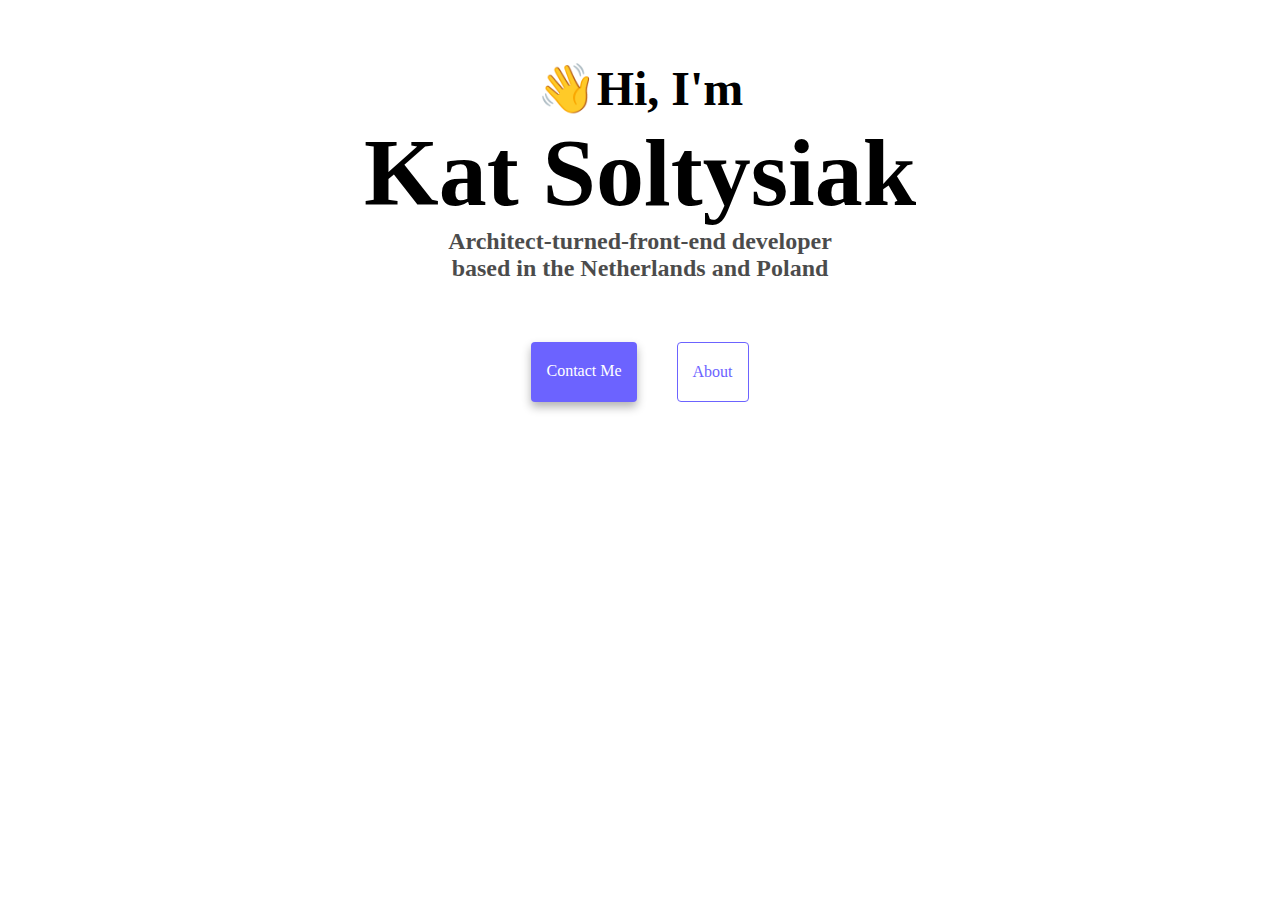
==== index.html @ 96640b8c "Completed week 1 task" ====
<!DOCTYPE html>
<html lang="en">
  <head>
    <meta charset="UTF-8" />
    <meta http-equiv="X-UA-Compatible" content="IE=edge" />
    <meta name="viewport" content="width=device-width, initial-scale=1.0" />
    <title>Kat Soltysiak</title>
    <link rel="stylesheet" href="style.css" />
  </head>
  <body>
    <h2>👋Hi, I'm</h2>
    <h1>Kat Soltysiak</h1>
    <h3>
      Architect-turned-front-end developer<br />based in the Netherlands and
      Poland
    </h3>

    <div class="navigation-links">
      <a href="contact.html" class="contact-link">Contact Me</a>
      <a href="about.html" class="about-link">About</a>
    </div>
  </body>
</html>
---- style.css ----
:root {
  --primary-color: #6c63ff;
  --secondary-color: #f5f2fe;
  --box-shadow: 0 5px 10px rgba(0, 0, 0, 0.3);
}
body {
  margin: 60px auto;
  max-width: 800px;
}
h1,
h2,
h3 {
  text-align: center;
  margin: 0;
}
h1 {
  font-size: 96px;
}
h2 {
  font-size: 48px;
}
h3 {
  font-size: 24px;
  opacity: 0.7;
}
p {
  background: var(--secondary-color);
  padding: 20px;
  border-radius: 4px;
  font-size: 18px;
  line-height: 1.5;
  text-align: center;
}
.about-paragraphs {
  display: flex;
  margin: 30px 0;
}
.about-paragraphs p {
  margin: 10px;
}
.email-link {
  display: flex;
  justify-content: center;
  color: var(--primary-color);
  font-size: 28px;
  text-decoration: none;
}
.homepage-link {
  color: var(--primary-color);
  text-align: center;
  display: block;
}
.navigation-links {
  display: flex;
  margin-top: 40px;
  justify-content: center;
}
.navigation-links a {
  margin: 20px;
  border-radius: 4px;
  padding: 20px 15px;
  text-decoration: none;
  text-transform: capitalize;
}
.contact-link {
  background: var(--primary-color);
  box-shadow: var(--box-shadow);
  color: white;
}
.about-link {
  color: var(--primary-color);
  border: 1px solid var(--primary-color);
}
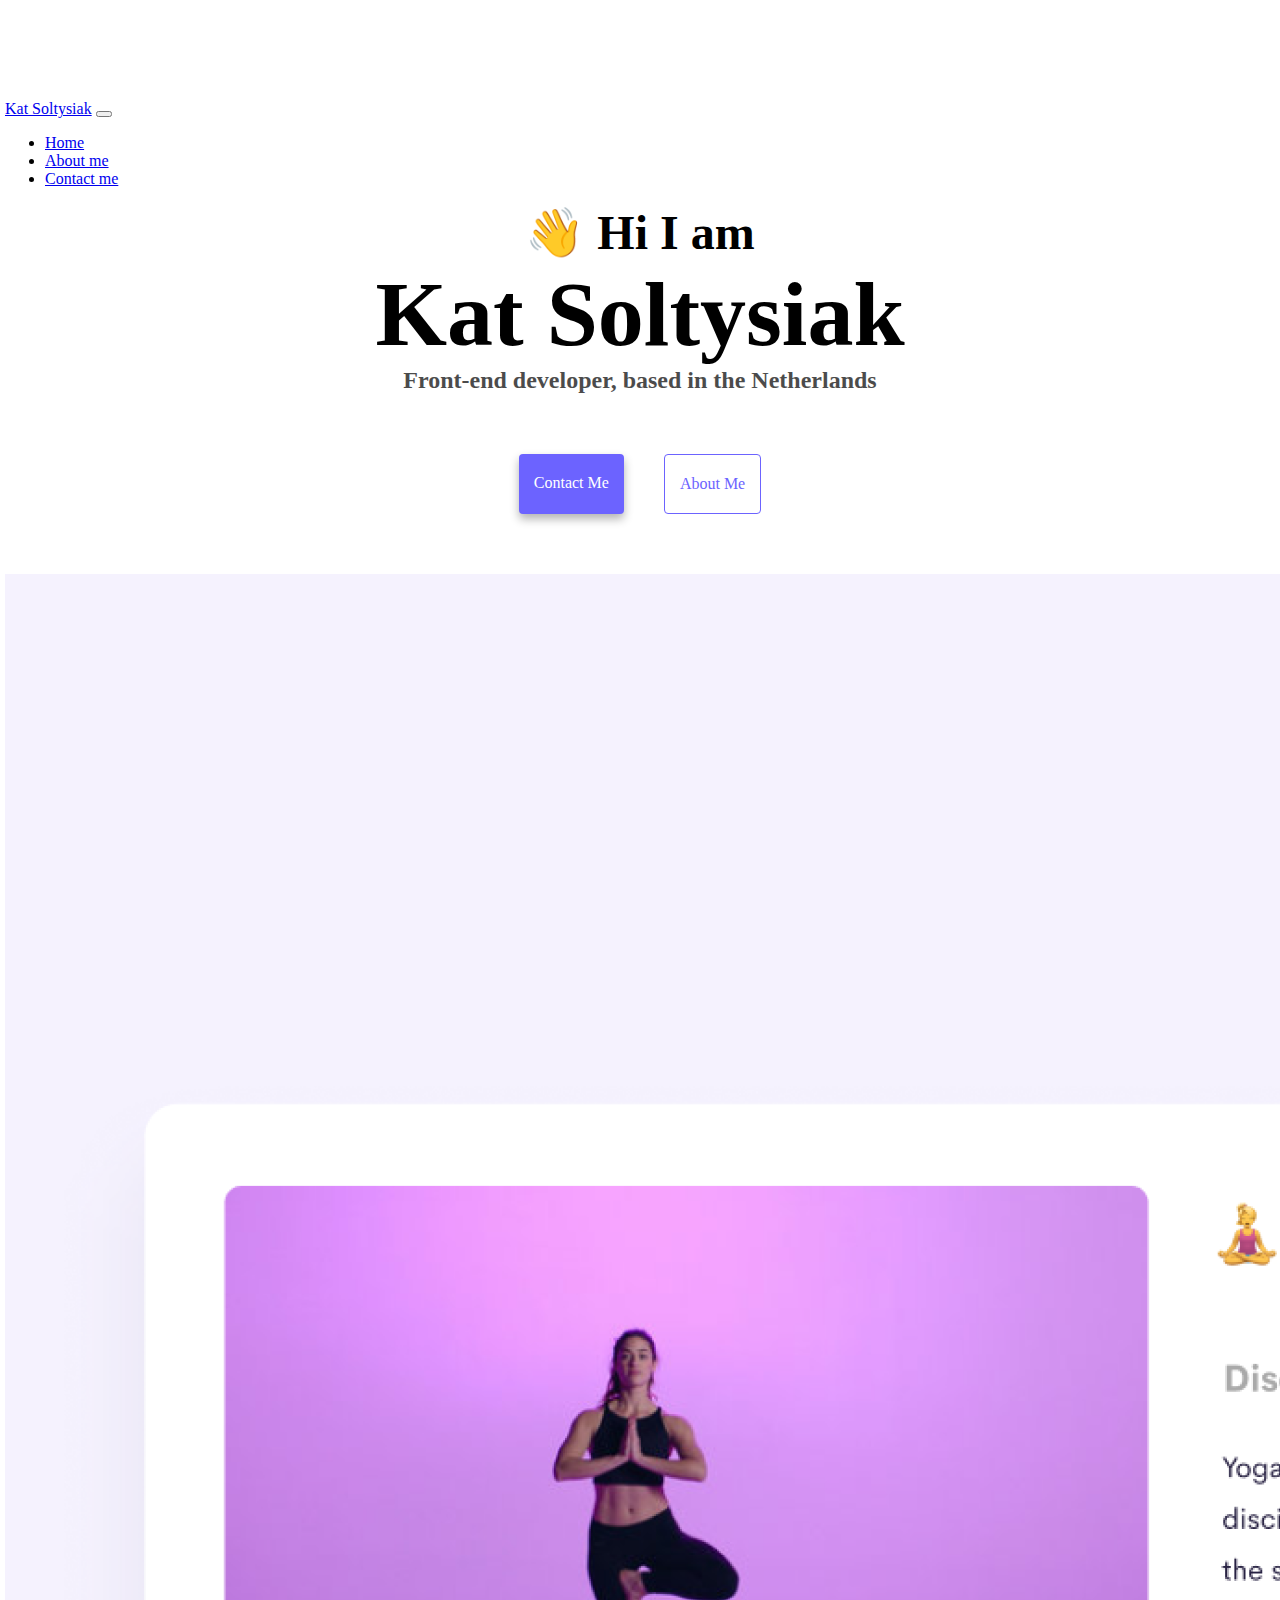
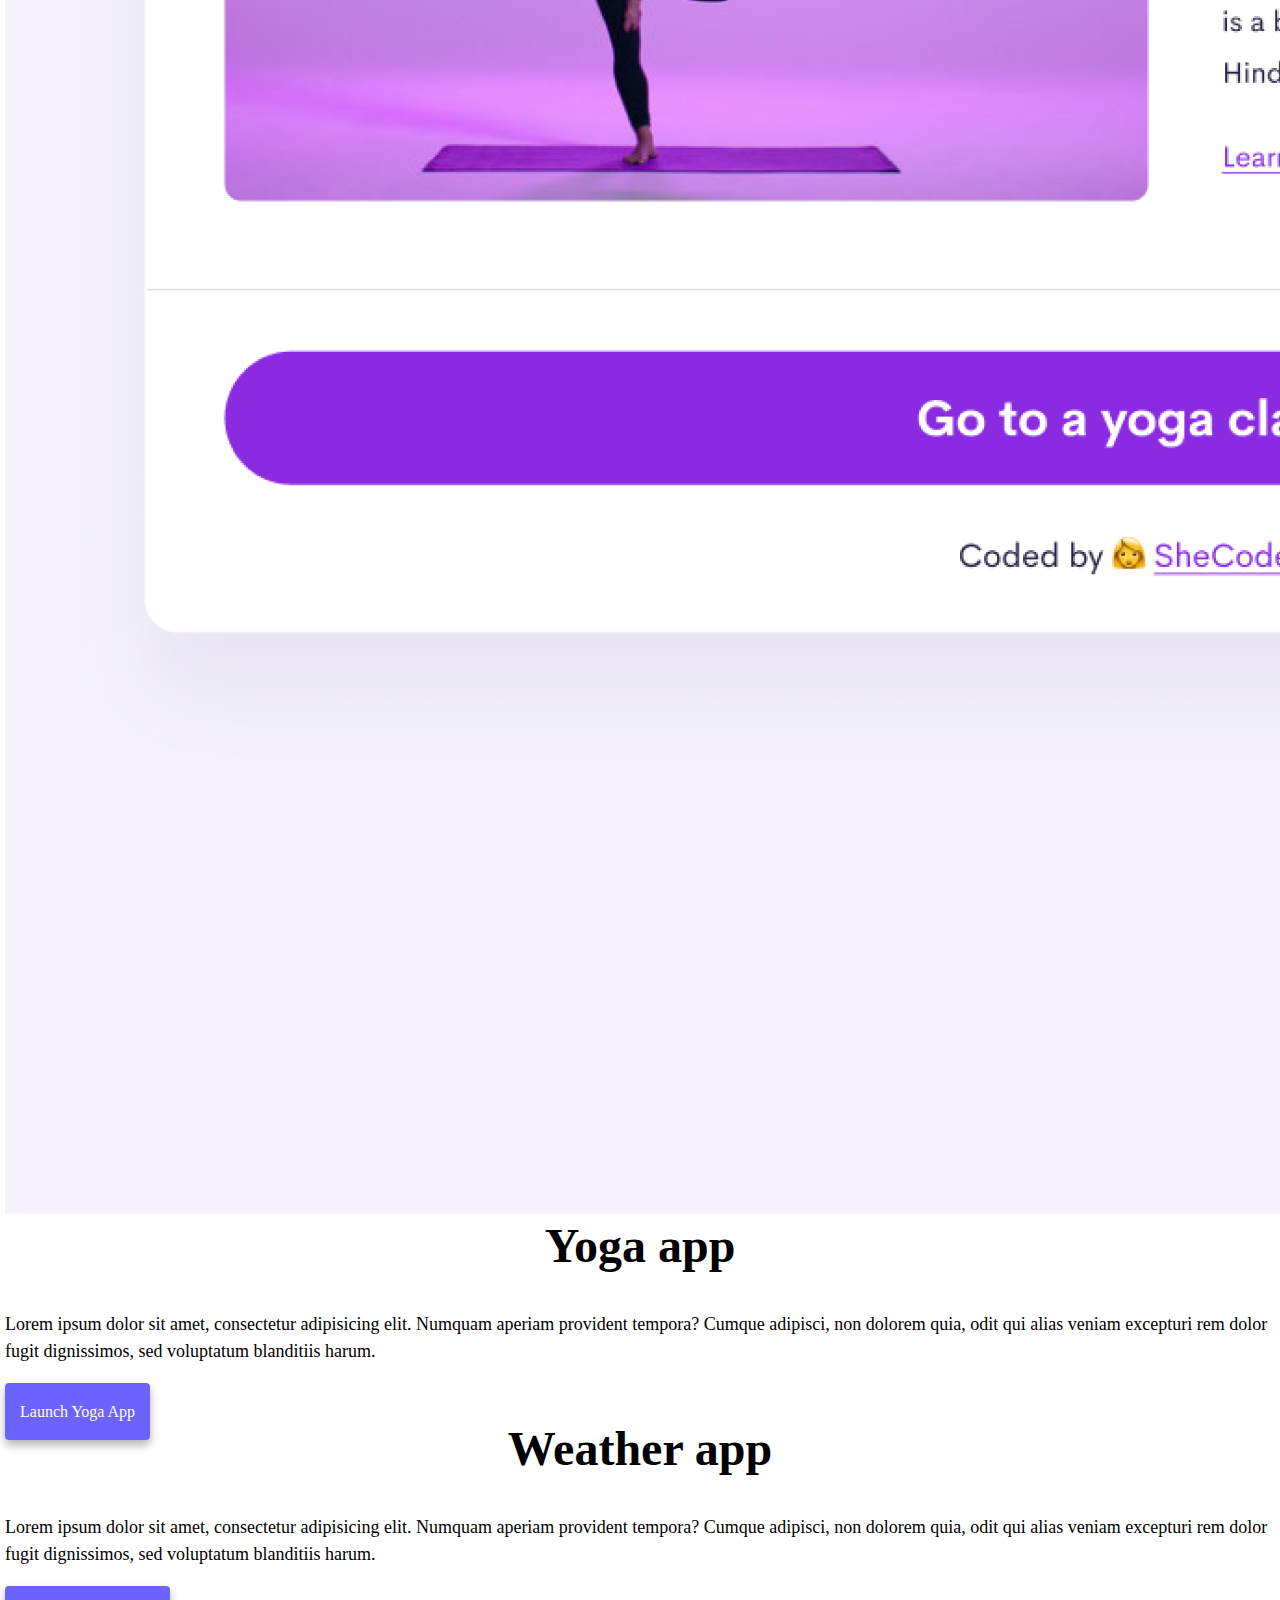
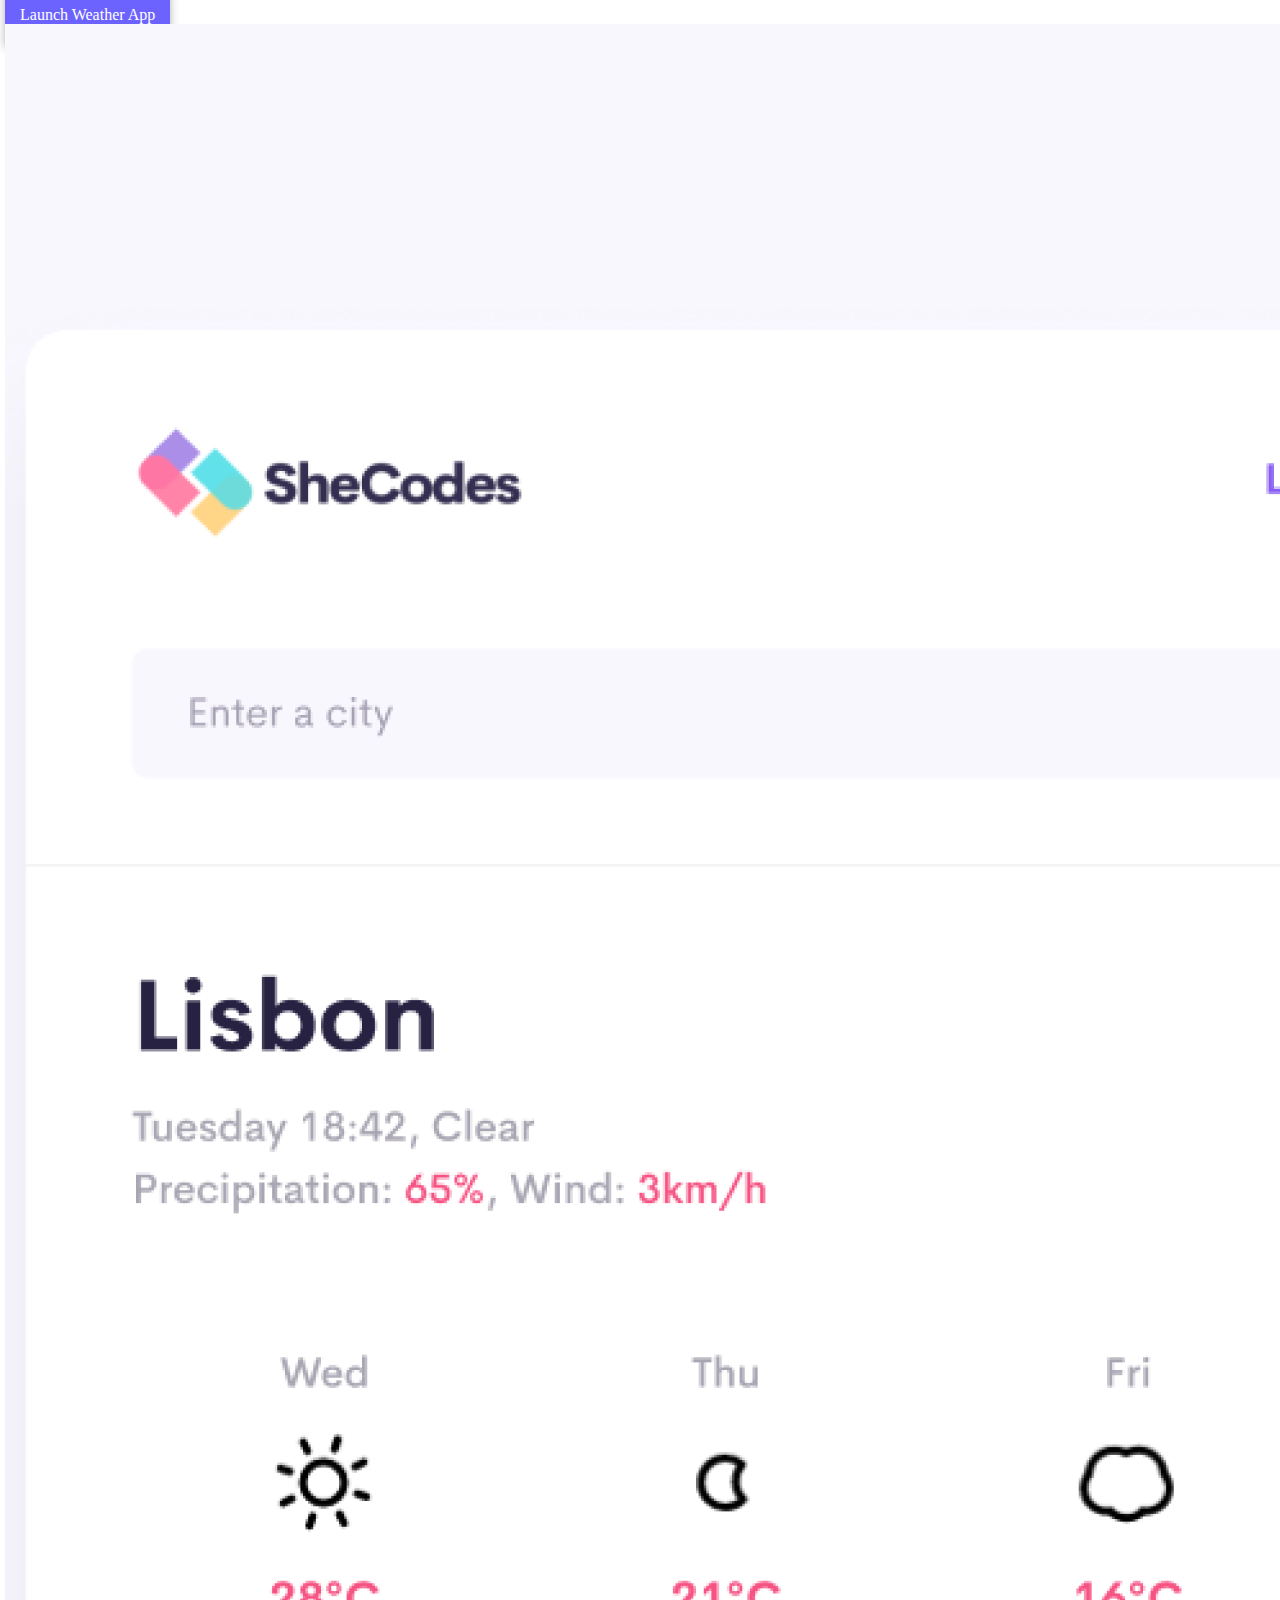
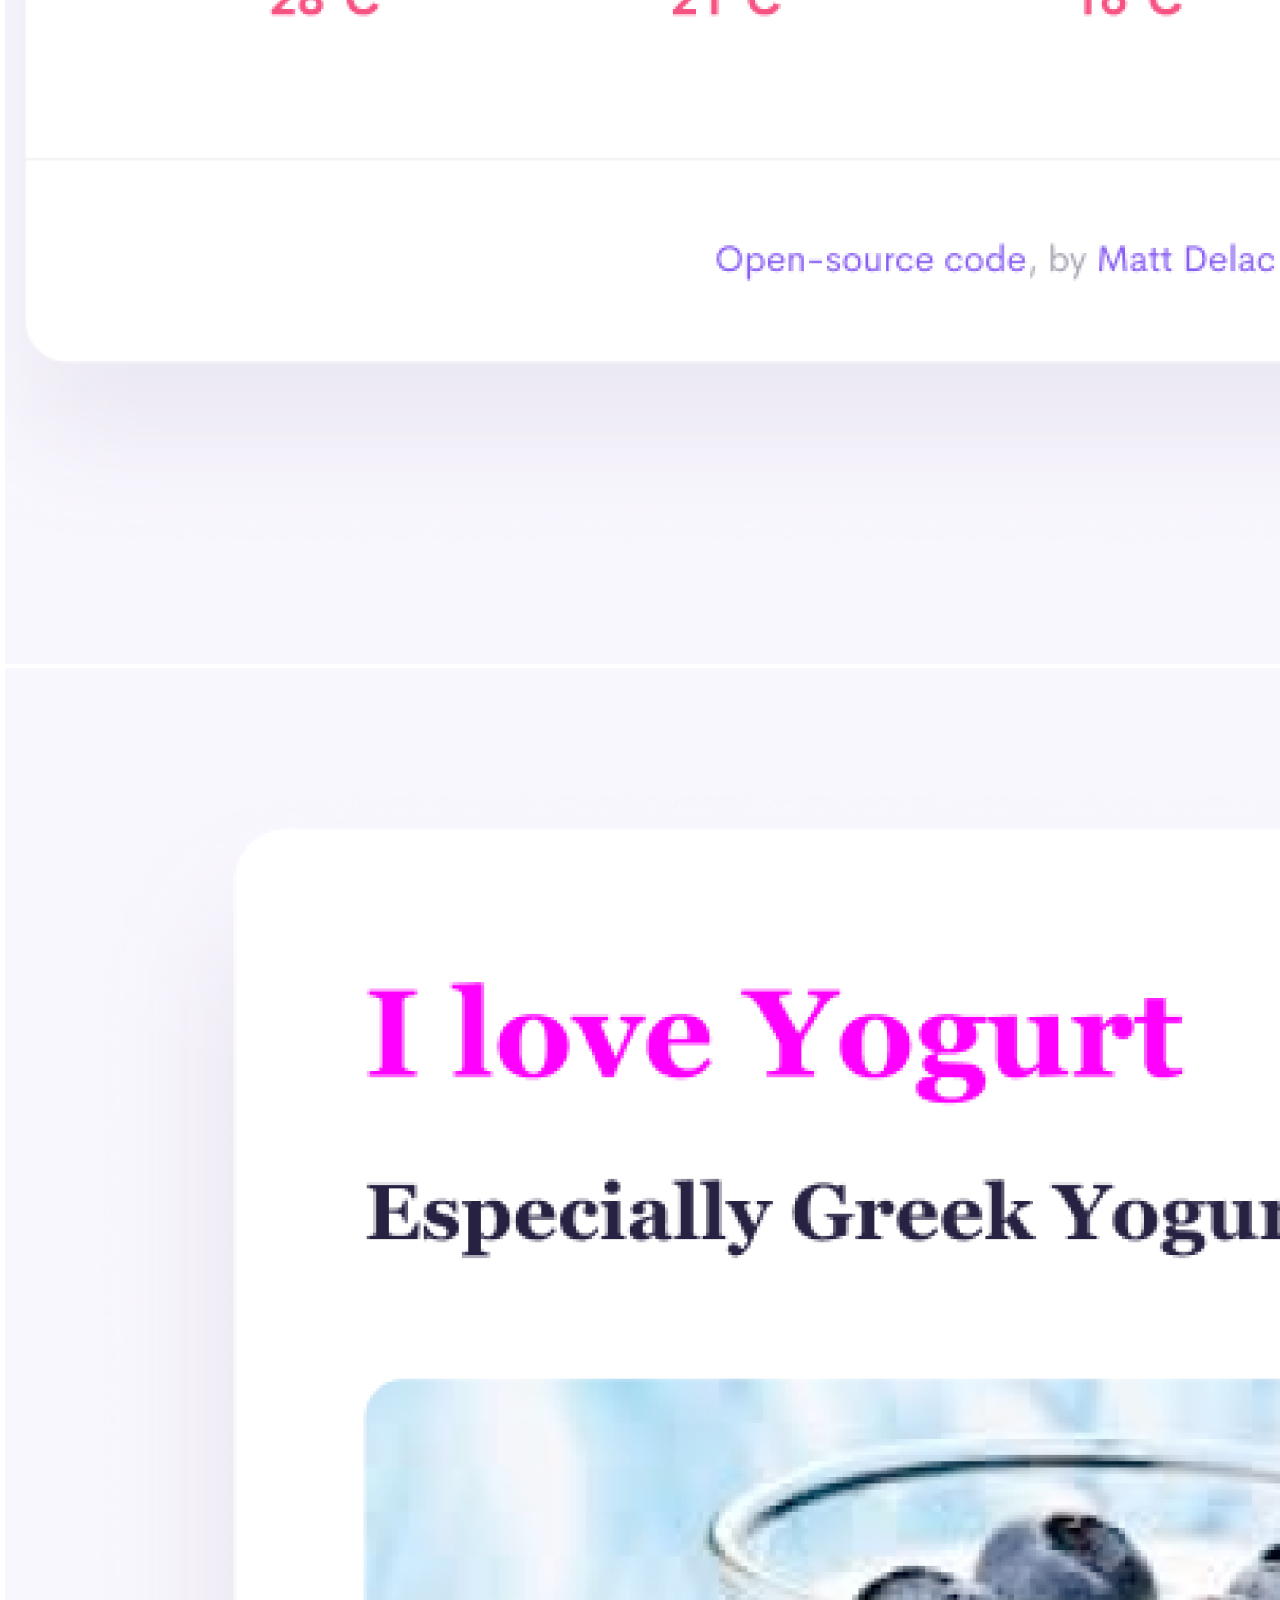
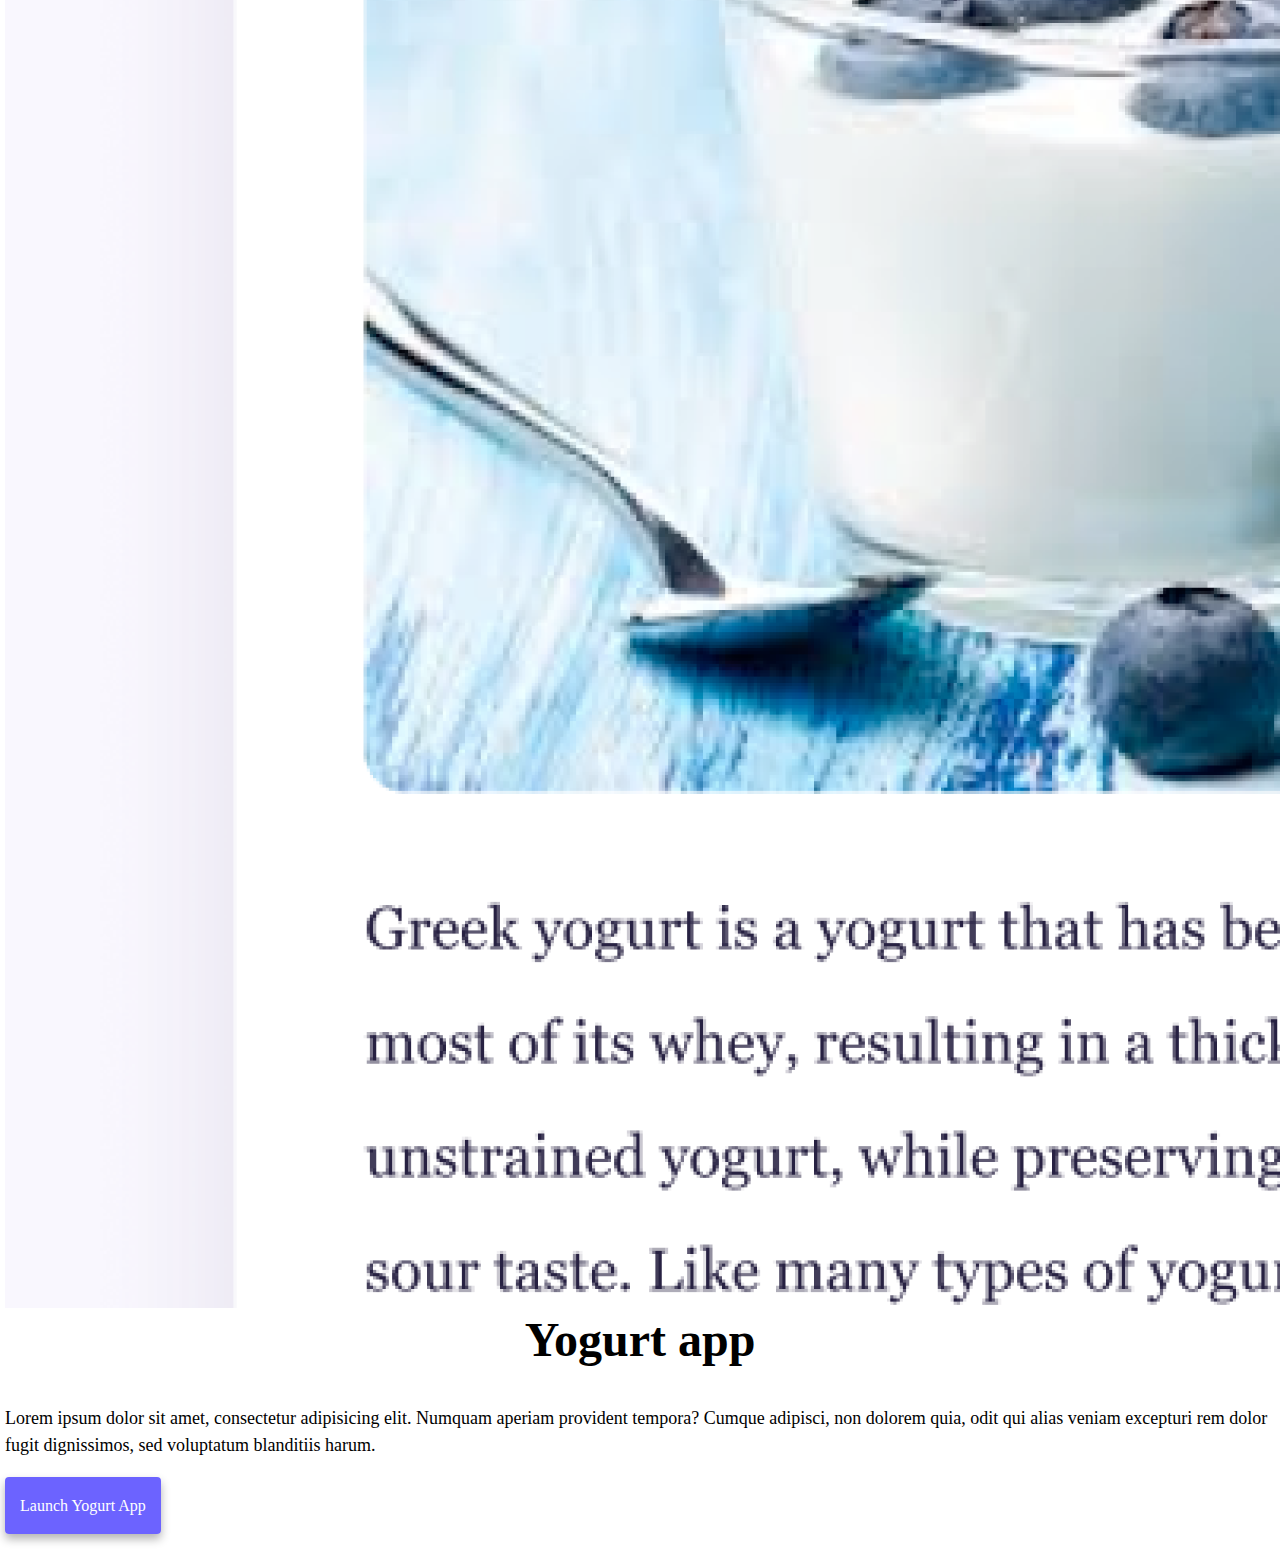
==== commit 56c80f75: "Reworked the structure" ====
--- a/index.html
+++ b/index.html
@@ -4,20 +4,127 @@
     <meta charset="UTF-8" />
     <meta http-equiv="X-UA-Compatible" content="IE=edge" />
     <meta name="viewport" content="width=device-width, initial-scale=1.0" />
+    <link
+      href="https://cdn.jsdelivr.net/npm/bootstrap@5.3.0-alpha3/dist/css/bootstrap.min.css"
+      rel="stylesheet"
+      integrity="sha384-KK94CHFLLe+nY2dmCWGMq91rCGa5gtU4mk92HdvYe+M/SXH301p5ILy+dN9+nJOZ"
+      crossorigin="anonymous"
+    />
+    <script
+      src="https://cdn.jsdelivr.net/npm/bootstrap@5.3.0-alpha3/dist/js/bootstrap.bundle.min.js"
+      integrity="sha384-ENjdO4Dr2bkBIFxQpeoTz1HIcje39Wm4jDKdf19U8gI4ddQ3GYNS7NTKfAdVQSZe"
+      crossorigin="anonymous"
+    ></script>
     <title>Kat Soltysiak</title>
     <link rel="stylesheet" href="style.css" />
   </head>
   <body>
-    <h2>👋Hi, I'm</h2>
+    <nav class="navbar fixed-top navbar-expand-lg bg-body-tertiary">
+      <div class="container">
+        <a class="navbar-brand" href="#">Kat Soltysiak</a>
+        <button
+          class="navbar-toggler"
+          type="button"
+          data-bs-toggle="collapse"
+          data-bs-target="#navbarNav"
+          aria-controls="navbarNav"
+          aria-expanded="false"
+          aria-label="Toggle navigation"
+        >
+          <span class="navbar-toggler-icon"></span>
+        </button>
+        <div class="collapse navbar-collapse" id="navbarNav">
+          <ul class="navbar-nav">
+            <li class="nav-item">
+              <a class="nav-link active" aria-current="page" href="/">Home</a>
+            </li>
+            <li class="nav-item">
+              <a class="nav-link" href="/about.html">About me</a>
+            </li>
+            <li class="nav-item">
+              <a class="nav-link" href="/about.html#contact">Contact me</a>
+            </li>
+          </ul>
+        </div>
+      </div>
+    </nav>
+    <h2>👋 Hi I am</h2>
     <h1>Kat Soltysiak</h1>
-    <h3>
-      Architect-turned-front-end developer<br />based in the Netherlands and
-      Poland
-    </h3>
-
-    <div class="navigation-links">
-      <a href="contact.html" class="contact-link">Contact Me</a>
-      <a href="about.html" class="about-link">About</a>
+    <h3>Front-end developer, based in the Netherlands</h3>
+    <div class="navigation-links mb-5">
+      <a href="about.html#contact" class="primary-link" title="Contact Kat"
+        >Contact me</a
+      >
+      <a href="about.html" class="about-link" title="Read more about Kat"
+        >About me</a
+      >
+    </div>
+    <div class="container">
+      <div class="row mt-5">
+        <div class="col-md-6">
+          <img
+            src="images/yoga.png"
+            alt="Interface of a website about yoga"
+            class="img-fluid"
+          />
+        </div>
+        <div class="col-md-6">
+          <h2 class="text-start">Yoga app</h2>
+          <p class="homepage text">
+            Lorem ipsum dolor sit amet, consectetur adipisicing elit. Numquam
+            aperiam provident tempora? Cumque adipisci, non dolorem quia, odit
+            qui alias veniam excepturi rem dolor fugit dignissimos, sed
+            voluptatum blanditiis harum.
+          </p>
+          <a href="#" class="primary-link" title="Yoga project"
+            >Launch Yoga App</a
+          >
+        </div>
+      </div>
+      <div class="row mt-5">
+        <div class="col-md-6">
+          <h2 class="text-start">Weather app</h2>
+          <p class="homepage text">
+            Lorem ipsum dolor sit amet, consectetur adipisicing elit. Numquam
+            aperiam provident tempora? Cumque adipisci, non dolorem quia, odit
+            qui alias veniam excepturi rem dolor fugit dignissimos, sed
+            voluptatum blanditiis harum.
+          </p>
+          <div class="mb-5 mt-5">
+            <a href="#" class="primary-link" title="Weather project"
+              >Launch Weather App</a
+            >
+          </div>
+        </div>
+        <div class="col-md-6">
+          <img
+            src="images/weather.png"
+            alt="Interface of a weather app"
+            class="img-fluid"
+          />
+        </div>
+      </div>
+      <div class="row mt-5">
+        <div class="col-md-6">
+          <img
+            src="images/yogurt.png"
+            alt="Interface of a website about yogurt"
+            class="img-fluid"
+          />
+        </div>
+        <div class="col-md-6">
+          <h2 class="text-start">Yogurt app</h2>
+          <p class="homepage text">
+            Lorem ipsum dolor sit amet, consectetur adipisicing elit. Numquam
+            aperiam provident tempora? Cumque adipisci, non dolorem quia, odit
+            qui alias veniam excepturi rem dolor fugit dignissimos, sed
+            voluptatum blanditiis harum.
+          </p>
+          <a href="#" class="primary-link" title="Yogurt project"
+            >Launch Yogurt App</a
+          >
+        </div>
+      </div>
     </div>
   </body>
 </html>
--- a/style.css
+++ b/style.css
@@ -3,41 +3,83 @@
   --secondary-color: #f5f2fe;
   --box-shadow: 0 5px 10px rgba(0, 0, 0, 0.3);
 }
+
 body {
-  margin: 60px auto;
-  max-width: 800px;
+  margin: 100px 5px 50px 5px;
 }
+
 h1,
 h2,
 h3 {
   text-align: center;
   margin: 0;
 }
+
 h1 {
-  font-size: 96px;
+  font-size: 92px;
 }
+
 h2 {
   font-size: 48px;
 }
+
 h3 {
   font-size: 24px;
   opacity: 0.7;
 }
+
 p {
-  background: var(--secondary-color);
-  padding: 20px;
+  padding: 20px 0px;
   border-radius: 4px;
   font-size: 18px;
   line-height: 1.5;
+}
+
+.navigation-links {
+  display: flex;
+  margin-top: 40px;
+  margin-bottom: 40px;
+  justify-content: center;
+}
+
+.navigation-links a {
+  margin: 20px;
+}
+
+.primary-link {
+  background: var(--primary-color);
+  box-shadow: var(--box-shadow);
+  color: white;
+  border-radius: 4px;
+  padding: 20px 15px;
+  text-decoration: none;
+  text-transform: capitalize;
+}
+
+.about-link {
+  color: var(--primary-color);
+  border: 1px solid var(--primary-color);
+  border-radius: 4px;
+  padding: 20px 15px;
+  text-decoration: none;
+  text-transform: capitalize;
+}
+
+.homepage-link {
+  color: var(--primary-color);
   text-align: center;
+  display: block;
 }
+
 .about-paragraphs {
   display: flex;
   margin: 30px 0;
 }
+
 .about-paragraphs p {
   margin: 10px;
 }
+
 .email-link {
   display: flex;
   justify-content: center;
@@ -45,29 +87,10 @@
   font-size: 28px;
   text-decoration: none;
 }
-.homepage-link {
-  color: var(--primary-color);
-  text-align: center;
-  display: block;
+
+.email-link:hover {
+  text-decoration: underline;
 }
-.navigation-links {
-  display: flex;
-  margin-top: 40px;
-  justify-content: center;
+.homepage-text {
+  background-color: none;
 }
-.navigation-links a {
-  margin: 20px;
-  border-radius: 4px;
-  padding: 20px 15px;
-  text-decoration: none;
-  text-transform: capitalize;
-}
-.contact-link {
-  background: var(--primary-color);
-  box-shadow: var(--box-shadow);
-  color: white;
-}
-.about-link {
-  color: var(--primary-color);
-  border: 1px solid var(--primary-color);
-}
